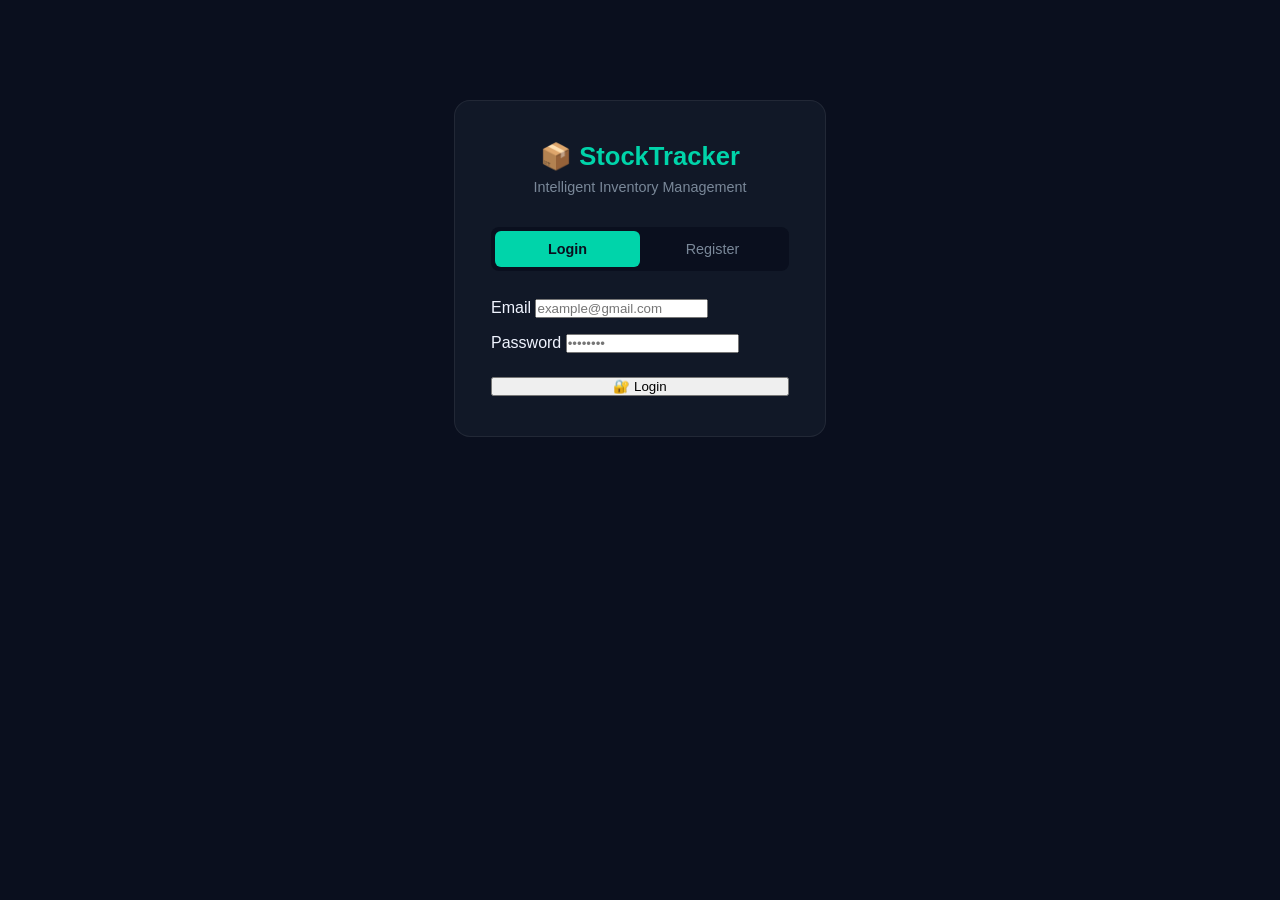
==== frontend/login.html @ 5cde5a79 "StockTracker first commit" ====
<!DOCTYPE html>
<html lang="en">
<head>
  <meta charset="UTF-8">
  <meta name="viewport" content="width=device-width, initial-scale=1.0">
  <title>StockTracker - Login</title>
  <link rel="stylesheet" href="style.css">
  <style>
    .auth-container {
      max-width: 420px;
      margin: 100px auto;
      padding: 0 24px;
    }
    .auth-card {
      background: #111827;
      border: 1px solid rgba(255,255,255,0.07);
      border-radius: 16px;
      padding: 40px 36px;
    }
    .auth-logo {
      text-align: center;
      font-size: 1.6rem;
      font-weight: 700;
      color: #00d4aa;
      margin-bottom: 8px;
    }
    .auth-sub {
      text-align: center;
      color: #7a8899;
      font-size: 0.9rem;
      margin-bottom: 32px;
    }
    .auth-tabs {
      display: flex;
      gap: 0;
      margin-bottom: 28px;
      background: #0a0f1e;
      border-radius: 8px;
      padding: 4px;
    }
    .auth-tab {
      flex: 1;
      padding: 10px;
      text-align: center;
      border-radius: 6px;
      cursor: pointer;
      font-size: 0.9rem;
      color: #7a8899;
      transition: all 0.2s;
    }
    .auth-tab.active {
      background: #00d4aa;
      color: #0a0f1e;
      font-weight: 700;
    }
    .auth-form { display: none; }
    .auth-form.active { display: block; }
    .error-msg {
      color: #ff6b35;
      font-size: 0.85rem;
      margin-top: 12px;
      text-align: center;
    }
    .success-msg {
      color: #00d4aa;
      font-size: 0.85rem;
      margin-top: 12px;
      text-align: center;
    }
  </style>
</head>
<body>
  <div class="auth-container">
    <div class="auth-card">
      <div class="auth-logo">📦 StockTracker</div>
      <div class="auth-sub">Intelligent Inventory Management</div>

      <!-- TABS -->
      <div class="auth-tabs">
        <div class="auth-tab active" onclick="switchTab('login')">Login</div>
        <div class="auth-tab" onclick="switchTab('register')">Register</div>
      </div>

      <!-- LOGIN FORM -->
      <div id="login-form" class="auth-form active">
        <div class="form-group">
          <label>Email</label>
          <input type="email" id="login-email" placeholder="example@gmail.com">
        </div>
        <div class="form-group" style="margin-top:16px;">
          <label>Password</label>
          <input type="password" id="login-password" placeholder="••••••••">
        </div>
        <button class="btn-add" style="width:100%;margin-top:24px;" onclick="loginUser()">
          🔐 Login
        </button>
        <div id="login-msg"></div>
      </div>

      <!-- REGISTER FORM -->
      <div id="register-form" class="auth-form">
        <div class="form-group">
          <label>Full Name</label>
          <input type="text" id="reg-name" placeholder="John Doe">
        </div>
        <div class="form-group" style="margin-top:16px;">
          <label>Email</label>
          <input type="email" id="reg-email" placeholder="example@gmail.com">
        </div>
        <div class="form-group" style="margin-top:16px;">
          <label>Password</label>
          <input type="password" id="reg-password" placeholder="••••••••">
        </div>
        <button class="btn-add" style="width:100%;margin-top:24px;" onclick="registerUser()">
          ✅ Register
        </button>
        <div id="register-msg"></div>
      </div>

    </div>
  </div>

  <script>
    function switchTab(tab) {
      document.querySelectorAll('.auth-tab').forEach(t => t.classList.remove('active'));
      document.querySelectorAll('.auth-form').forEach(f => f.classList.remove('active'));
      document.getElementById(tab + '-form').classList.add('active');
      event.target.classList.add('active');
    }

    async function loginUser() {
      const email = document.getElementById('login-email').value;
      const password = document.getElementById('login-password').value;
      if (!email || !password) {
        document.getElementById('login-msg').innerHTML = '<p class="error-msg">⚠️ எல்லாம் fill பண்ணுங்க!</p>';
        return;
      }
      const res = await fetch('/api/login', {
        method: 'POST',
        headers: { 'Content-Type': 'application/json' },
        body: JSON.stringify({ email, password })
      });
      const data = await res.json();
      if (data.message.includes('✅')) {
    localStorage.setItem('user', JSON.stringify(data));
    window.location.href = 'http://127.0.0.1:5000/';
      } else {
        document.getElementById('login-msg').innerHTML = `<p class="error-msg">${data.message}</p>`;
      }
    }

    async function registerUser() {
      const name = document.getElementById('reg-name').value;
      const email = document.getElementById('reg-email').value;
      const password = document.getElementById('reg-password').value;
      if (!name || !email || !password) {
        document.getElementById('register-msg').innerHTML = '<p class="error-msg">⚠️ எல்லாம் fill பண்ணுங்க!</p>';
        return;
      }
      const res = await fetch('/api/register', {
        method: 'POST',
        headers: { 'Content-Type': 'application/json' },
        body: JSON.stringify({ name, email, password })
      });
      const data = await res.json();
      if (data.message.includes('✅')) {
        document.getElementById('register-msg').innerHTML = `<p class="success-msg">${data.message}</p>`;
        setTimeout(() => switchTab('login'), 1500);
      } else {
        document.getElementById('register-msg').innerHTML = `<p class="error-msg">${data.message}</p>`;
      }
    }
  </script>
</body>
</html>
---- frontend/style.css ----
* {
  margin: 0;
  padding: 0;
  box-sizing: border-box;
}

body {
  background: #0a0f1e;
  color: #f0f4ff;
  font-family: 'Segoe UI', sans-serif;
}

/* ── NAVBAR ── */
nav {
  display: flex;
  align-items: center;
  justify-content: space-between;
  padding: 16px 40px;
  background: #111827;
  border-bottom: 1px solid rgba(255,255,255,0.07);
  position: sticky;
  top: 0;
  z-index: 100;
}

.logo {
  font-size: 1.4rem;
  font-weight: 700;
  color: #00d4aa;}
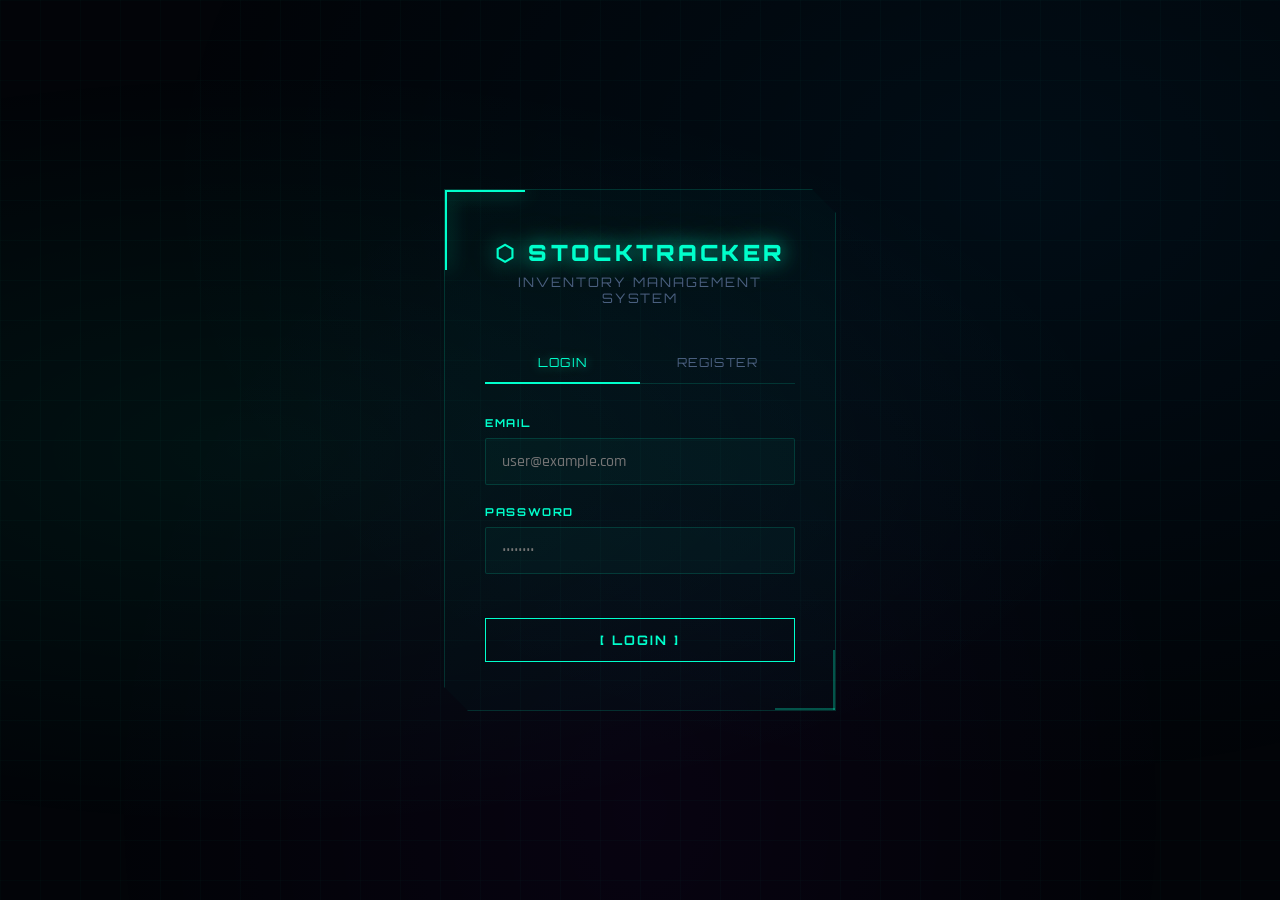
==== commit 34c9be8c: "Initial commit without credentials" ====
--- a/frontend/login.html
+++ b/frontend/login.html
@@ -4,96 +4,264 @@
   <meta charset="UTF-8">
   <meta name="viewport" content="width=device-width, initial-scale=1.0">
   <title>StockTracker - Login</title>
-  <link rel="stylesheet" href="style.css">
+  <link href="https://fonts.googleapis.com/css2?family=Orbitron:wght@400;500;600;700;800;900&family=Rajdhani:wght@300;400;500;600;700&display=swap" rel="stylesheet">
   <style>
+    * { margin: 0; padding: 0; box-sizing: border-box; }
+
+    body {
+      background: #020408;
+      color: #e0f0ff;
+      font-family: 'Rajdhani', sans-serif;
+      min-height: 100vh;
+      display: flex;
+      align-items: center;
+      justify-content: center;
+      overflow: hidden;
+    }
+
+    body::before {
+      content: '';
+      position: fixed;
+      inset: 0;
+      background: 
+        radial-gradient(ellipse at 20% 50%, rgba(0,255,200,0.06) 0%, transparent 60%),
+        radial-gradient(ellipse at 80% 20%, rgba(0,170,255,0.06) 0%, transparent 60%),
+        radial-gradient(ellipse at 50% 90%, rgba(170,0,255,0.04) 0%, transparent 60%);
+      pointer-events: none;
+    }
+
+    body::after {
+      content: '';
+      position: fixed;
+      inset: 0;
+      background-image: 
+        linear-gradient(rgba(0,255,200,0.02) 1px, transparent 1px),
+        linear-gradient(90deg, rgba(0,255,200,0.02) 1px, transparent 1px);
+      background-size: 40px 40px;
+      pointer-events: none;
+    }
+
     .auth-container {
-      max-width: 420px;
-      margin: 100px auto;
-      padding: 0 24px;
-    }
+      width: 100%;
+      max-width: 440px;
+      padding: 24px;
+      position: relative;
+      z-index: 1;
+    }
+
     .auth-card {
-      background: #111827;
-      border: 1px solid rgba(255,255,255,0.07);
-      border-radius: 16px;
-      padding: 40px 36px;
-    }
+      background: rgba(0,255,200,0.02);
+      border: 1px solid rgba(0,255,200,0.15);
+      padding: 48px 40px;
+      position: relative;
+      clip-path: polygon(0 0, calc(100% - 24px) 0, 100% 24px, 100% 100%, 24px 100%, 0 calc(100% - 24px));
+    }
+
+    .auth-card::before {
+      content: '';
+      position: absolute;
+      top: 0; left: 0;
+      width: 80px; height: 2px;
+      background: #00ffcc;
+      box-shadow: 0 0 20px rgba(0,255,200,0.8);
+    }
+
+    .auth-card::after {
+      content: '';
+      position: absolute;
+      top: 0; left: 0;
+      width: 2px; height: 80px;
+      background: #00ffcc;
+      box-shadow: 0 0 20px rgba(0,255,200,0.8);
+    }
+
     .auth-logo {
       text-align: center;
-      font-size: 1.6rem;
-      font-weight: 700;
-      color: #00d4aa;
+      font-family: 'Orbitron', monospace;
+      font-size: 1.4rem;
+      font-weight: 900;
+      color: #00ffcc;
       margin-bottom: 8px;
-    }
+      letter-spacing: 0.15em;
+      text-shadow: 0 0 20px rgba(0,255,200,0.8), 0 0 40px rgba(0,255,200,0.3);
+      animation: pulse-glow 3s ease-in-out infinite;
+    }
+
+    @keyframes pulse-glow {
+      0%, 100% { text-shadow: 0 0 10px rgba(0,255,200,0.5); }
+      50% { text-shadow: 0 0 30px rgba(0,255,200,1), 0 0 60px rgba(0,255,200,0.4); }
+    }
+
     .auth-sub {
       text-align: center;
-      color: #7a8899;
-      font-size: 0.9rem;
-      margin-bottom: 32px;
-    }
+      color: #4a6080;
+      font-size: 0.82rem;
+      margin-bottom: 36px;
+      letter-spacing: 0.15em;
+      text-transform: uppercase;
+      font-family: 'Orbitron', monospace;
+    }
+
     .auth-tabs {
       display: flex;
       gap: 0;
-      margin-bottom: 28px;
-      background: #0a0f1e;
-      border-radius: 8px;
-      padding: 4px;
-    }
+      margin-bottom: 32px;
+      border-bottom: 1px solid rgba(0,255,200,0.15);
+    }
+
     .auth-tab {
       flex: 1;
-      padding: 10px;
-      text-align: center;
-      border-radius: 6px;
+      padding: 12px;
+      text-align: center;
       cursor: pointer;
-      font-size: 0.9rem;
-      color: #7a8899;
+      font-size: 0.78rem;
+      color: #4a6080;
       transition: all 0.2s;
-    }
+      font-family: 'Orbitron', monospace;
+      letter-spacing: 0.1em;
+      text-transform: uppercase;
+      border-bottom: 2px solid transparent;
+      margin-bottom: -1px;
+    }
+
     .auth-tab.active {
-      background: #00d4aa;
-      color: #0a0f1e;
-      font-weight: 700;
-    }
+      color: #00ffcc;
+      border-bottom-color: #00ffcc;
+      text-shadow: 0 0 10px rgba(0,255,200,0.5);
+    }
+
     .auth-form { display: none; }
     .auth-form.active { display: block; }
+
+    .form-group { margin-bottom: 20px; }
+
+    .form-group label {
+      display: block;
+      font-size: 0.68rem;
+      font-weight: 700;
+      color: #00ffcc;
+      margin-bottom: 8px;
+      text-transform: uppercase;
+      letter-spacing: 0.15em;
+      font-family: 'Orbitron', monospace;
+    }
+
+    .form-group input {
+      width: 100%;
+      background: rgba(0,255,200,0.03);
+      border: 1px solid rgba(0,255,200,0.15);
+      border-radius: 2px;
+      padding: 12px 16px;
+      color: #e0f0ff;
+      font-family: 'Rajdhani', sans-serif;
+      font-size: 1rem;
+      font-weight: 500;
+      outline: none;
+      transition: all 0.2s;
+    }
+
+    .form-group input:focus {
+      border-color: #00ffcc;
+      background: rgba(0,255,200,0.06);
+      box-shadow: 0 0 15px rgba(0,255,200,0.1);
+    }
+
+    .btn-login {
+      width: 100%;
+      background: transparent;
+      color: #00ffcc;
+      border: 1px solid #00ffcc;
+      padding: 13px;
+      font-size: 0.82rem;
+      font-weight: 700;
+      cursor: pointer;
+      transition: all 0.3s;
+      font-family: 'Orbitron', monospace;
+      letter-spacing: 0.15em;
+      text-transform: uppercase;
+      margin-top: 24px;
+      position: relative;
+      overflow: hidden;
+    }
+
+    .btn-login::before {
+      content: '';
+      position: absolute;
+      inset: 0;
+      background: #00ffcc;
+      transform: translateX(-100%);
+      transition: transform 0.3s;
+      z-index: -1;
+    }
+
+    .btn-login:hover {
+      color: #020408;
+      box-shadow: 0 0 20px rgba(0,255,200,0.4);
+    }
+
+    .btn-login:hover::before { transform: translateX(0); }
+
     .error-msg {
-      color: #ff6b35;
-      font-size: 0.85rem;
+      color: #ff3366;
+      font-size: 0.78rem;
       margin-top: 12px;
       text-align: center;
-    }
+      font-family: 'Orbitron', monospace;
+      letter-spacing: 0.05em;
+      text-shadow: 0 0 8px rgba(255,51,102,0.4);
+    }
+
     .success-msg {
-      color: #00d4aa;
-      font-size: 0.85rem;
+      color: #00ffcc;
+      font-size: 0.78rem;
       margin-top: 12px;
       text-align: center;
+      font-family: 'Orbitron', monospace;
+      letter-spacing: 0.05em;
+      text-shadow: 0 0 8px rgba(0,255,200,0.4);
+    }
+
+    /* Corner decorations */
+    .corner-br {
+      position: absolute;
+      bottom: 0; right: 0;
+      width: 60px; height: 2px;
+      background: rgba(0,255,200,0.3);
+    }
+
+    .corner-br::after {
+      content: '';
+      position: absolute;
+      right: 0; bottom: 0;
+      width: 2px; height: 60px;
+      background: rgba(0,255,200,0.3);
     }
   </style>
 </head>
 <body>
   <div class="auth-container">
     <div class="auth-card">
-      <div class="auth-logo">📦 StockTracker</div>
-      <div class="auth-sub">Intelligent Inventory Management</div>
-
-      <!-- TABS -->
+      <div class="corner-br"></div>
+
+      <div class="auth-logo">⬡ STOCKTRACKER</div>
+      <div class="auth-sub">Inventory Management System</div>
+
       <div class="auth-tabs">
-        <div class="auth-tab active" onclick="switchTab('login')">Login</div>
-        <div class="auth-tab" onclick="switchTab('register')">Register</div>
+        <div class="auth-tab active" onclick="switchTab('login', this)">Login</div>
+        <div class="auth-tab" onclick="switchTab('register', this)">Register</div>
       </div>
 
       <!-- LOGIN FORM -->
       <div id="login-form" class="auth-form active">
         <div class="form-group">
           <label>Email</label>
-          <input type="email" id="login-email" placeholder="example@gmail.com">
-        </div>
-        <div class="form-group" style="margin-top:16px;">
+          <input type="email" id="login-email" placeholder="user@example.com" autocomplete="email">
+        </div>
+        <div class="form-group">
           <label>Password</label>
-          <input type="password" id="login-password" placeholder="••••••••">
-        </div>
-        <button class="btn-add" style="width:100%;margin-top:24px;" onclick="loginUser()">
-          🔐 Login
-        </button>
+          <input type="password" id="login-password" placeholder="••••••••" autocomplete="current-password">
+        </div>
+        <button class="btn-login" onclick="loginUser()">[ LOGIN ]</button>
         <div id="login-msg"></div>
       </div>
 
@@ -101,19 +269,17 @@
       <div id="register-form" class="auth-form">
         <div class="form-group">
           <label>Full Name</label>
-          <input type="text" id="reg-name" placeholder="John Doe">
-        </div>
-        <div class="form-group" style="margin-top:16px;">
+          <input type="text" id="reg-name" placeholder="Your Name" autocomplete="name">
+        </div>
+        <div class="form-group">
           <label>Email</label>
-          <input type="email" id="reg-email" placeholder="example@gmail.com">
-        </div>
-        <div class="form-group" style="margin-top:16px;">
+          <input type="email" id="reg-email" placeholder="user@example.com" autocomplete="email">
+        </div>
+        <div class="form-group">
           <label>Password</label>
-          <input type="password" id="reg-password" placeholder="••••••••">
-        </div>
-        <button class="btn-add" style="width:100%;margin-top:24px;" onclick="registerUser()">
-          ✅ Register
-        </button>
+          <input type="password" id="reg-password" placeholder="••••••••" autocomplete="new-password">
+        </div>
+        <button class="btn-login" onclick="registerUser()">[ CREATE ACCOUNT ]</button>
         <div id="register-msg"></div>
       </div>
 
@@ -121,18 +287,18 @@
   </div>
 
   <script>
-    function switchTab(tab) {
+    function switchTab(tab, el) {
       document.querySelectorAll('.auth-tab').forEach(t => t.classList.remove('active'));
       document.querySelectorAll('.auth-form').forEach(f => f.classList.remove('active'));
       document.getElementById(tab + '-form').classList.add('active');
-      event.target.classList.add('active');
+      el.classList.add('active');
     }
 
     async function loginUser() {
       const email = document.getElementById('login-email').value;
       const password = document.getElementById('login-password').value;
       if (!email || !password) {
-        document.getElementById('login-msg').innerHTML = '<p class="error-msg">⚠️ எல்லாம் fill பண்ணுங்க!</p>';
+        document.getElementById('login-msg').innerHTML = '<p class="error-msg">⚠️ ALL FIELDS REQUIRED</p>';
         return;
       }
       const res = await fetch('/api/login', {
@@ -142,8 +308,8 @@
       });
       const data = await res.json();
       if (data.message.includes('✅')) {
-    localStorage.setItem('user', JSON.stringify(data));
-    window.location.href = 'http://127.0.0.1:5000/';
+        localStorage.setItem('user', JSON.stringify(data));
+        window.location.href = 'http://127.0.0.1:5000/';
       } else {
         document.getElementById('login-msg').innerHTML = `<p class="error-msg">${data.message}</p>`;
       }
@@ -154,7 +320,7 @@
       const email = document.getElementById('reg-email').value;
       const password = document.getElementById('reg-password').value;
       if (!name || !email || !password) {
-        document.getElementById('register-msg').innerHTML = '<p class="error-msg">⚠️ எல்லாம் fill பண்ணுங்க!</p>';
+        document.getElementById('register-msg').innerHTML = '<p class="error-msg">⚠️ ALL FIELDS REQUIRED</p>';
         return;
       }
       const res = await fetch('/api/register', {
@@ -164,12 +330,12 @@
       });
       const data = await res.json();
       if (data.message.includes('✅')) {
-        document.getElementById('register-msg').innerHTML = `<p class="success-msg">${data.message}</p>`;
-        setTimeout(() => switchTab('login'), 1500);
+        document.getElementById('register-msg').innerHTML = `<p class="success-msg">✅ ACCOUNT CREATED</p>`;
+        setTimeout(() => switchTab('login', document.querySelector('.auth-tab')), 1500);
       } else {
         document.getElementById('register-msg').innerHTML = `<p class="error-msg">${data.message}</p>`;
       }
     }
   </script>
 </body>
-</html>+</html>
